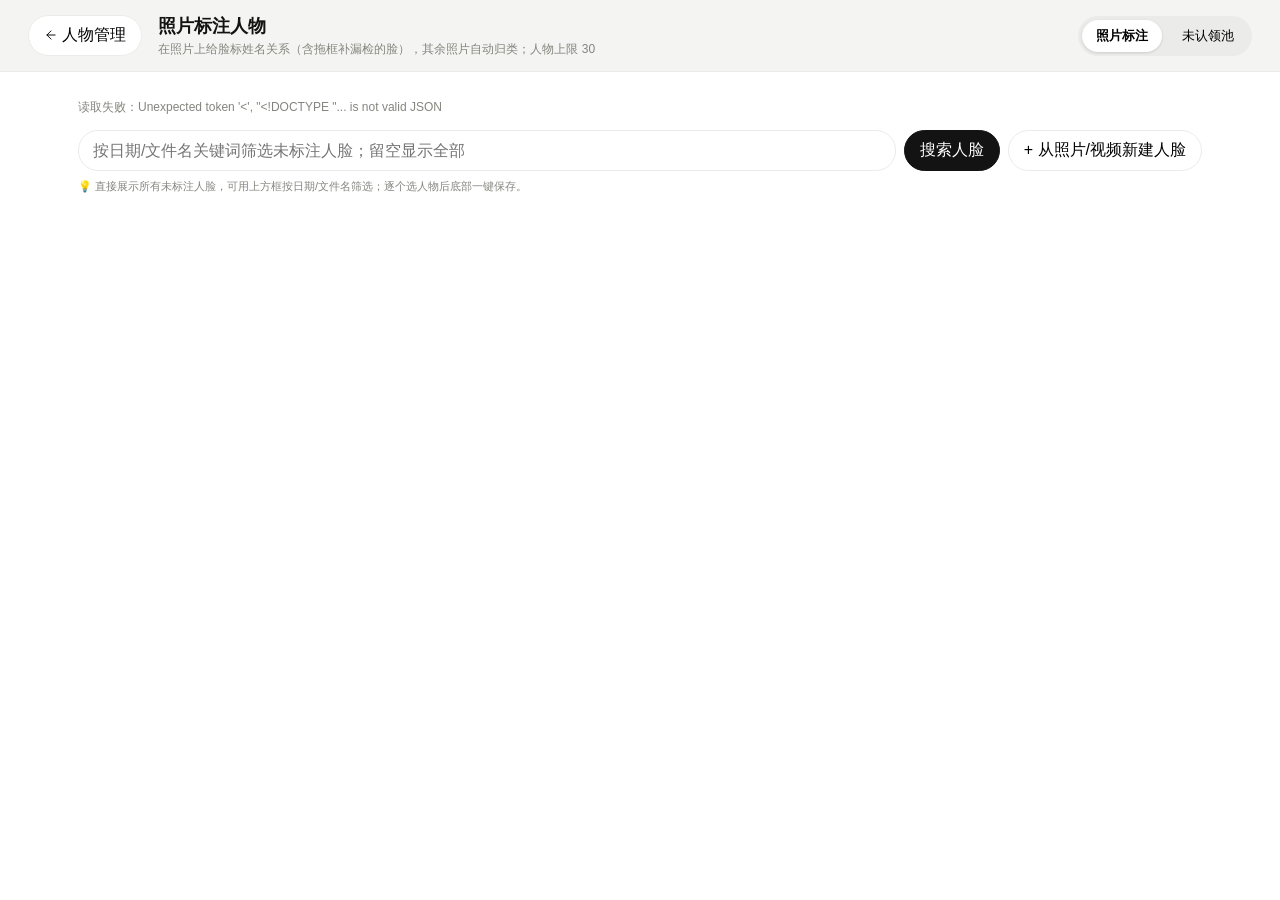
==== static/faces.html @ 88d07b49 "Family Memory Album v1.0.0 —— 自托管家庭相册（人脸识别/自然语言检索/地图/隐私相册）" ====
<!doctype html>
<html lang="zh-CN"><head><meta charset="utf-8"><meta name="viewport" content="width=device-width,initial-scale=1"><title>照片标注人物</title>
<style>
:root{--bg:#ffffff;--ink:#131314;--muted:#85857f;--line:#ebebe9;--accent:#2f31f5}*{box-sizing:border-box}body{margin:0;background:var(--bg);color:var(--ink);font-family:"Helvetica Neue","PingFang SC",sans-serif}button,select,input{font:inherit}
.top{min-height:72px;padding:12px 28px;border-bottom:1px solid var(--line);display:flex;align-items:center;gap:16px;position:sticky;top:0;background:#f4f4f2f2;backdrop-filter:blur(16px);z-index:5}.top h1{font-size:18px;margin:0}.top p,.status{font-size:12px;color:var(--muted);margin:3px 0 0}
.back,.primary,.quiet{border:1px solid var(--line);background:#ffffff;border-radius:22px;padding:9px 15px;cursor:pointer}.primary{background:var(--ink);color:#fff;border-color:var(--ink)}.quiet{background:#ffffff}
.toolbar{margin-left:auto;display:flex;align-items:center;gap:8px;flex-wrap:wrap}.toolbar input{border:1px solid var(--line);border-radius:20px;padding:9px 13px;background:#ffffff;min-width:170px}
.tabs{display:flex;gap:6px;background:#ebebe9;border-radius:22px;padding:4px}.tabs button{border:0;background:transparent;border-radius:18px;padding:7px 14px;cursor:pointer;font-size:13px}.tabs button.on{background:#ffffff;font-weight:600;box-shadow:0 1px 3px #0002}
.wrap{padding:24px 28px;max-width:1180px;margin:auto}.status{margin-bottom:14px}
.searchbar{display:flex;gap:8px;margin-bottom:16px}.searchbar input{flex:1;border:1px solid var(--line);border-radius:20px;padding:10px 14px;background:#ffffff}
.grid{display:grid;grid-template-columns:repeat(6,minmax(0,1fr));gap:8px}
.shot{position:relative;border:0;padding:0;background:#ebebe9;border-radius:10px;overflow:hidden;cursor:pointer}.shot img{width:100%;display:block}.shot span{position:absolute;left:6px;bottom:6px;background:#000b;color:#fff;border-radius:11px;padding:3px 7px;font-size:10px}

/* ---- 单人物人脸池模式 ---- */
.pool-banner{display:flex;align-items:center;gap:12px;flex-wrap:wrap;margin:-6px 0 16px;padding:12px 16px;background:#ffffff;border:1px solid var(--line);border-radius:13px}
.pool-banner .who{font-weight:600;font-size:15px}
.pool-banner .hint{color:var(--muted);font-size:12px}
.pool-controls{display:flex;align-items:center;gap:12px;flex-wrap:wrap;margin-left:auto}
.pool-controls label{font-size:12px;color:var(--muted)}
.pool-controls input[type=range]{width:120px}
.pool-controls .num{font-size:12px;color:var(--muted);min-width:70px}
.pool-controls .quiet{padding:7px 14px;font-size:12px;border-radius:18px}
.pool-controls .quiet.on{background:var(--ink);color:#fff;border-color:var(--ink)}
.pool{display:grid;grid-template-columns:repeat(auto-fill,minmax(170px,1fr));gap:12px;margin-bottom:90px}
.fcard{position:relative;background:#ffffff;border:1px solid var(--line);border-radius:13px;overflow:hidden;cursor:pointer;border:3px solid transparent;transition:box-shadow .1s}
.fcard:hover{box-shadow:0 4px 14px #00000014}
.fcard.sel{border-color:var(--accent)}
.fcard .crop{position:relative;aspect-ratio:1;background:#ebebe9;overflow:hidden}
.fcard .crop img{position:absolute;display:block;max-width:none}
.fcard .crop.err{background:#ebebe9}
.fcard .meta{padding:7px 9px;font-size:11px;color:var(--muted);display:flex;justify-content:space-between}
.fcard .sim{position:absolute;left:6px;top:6px;background:var(--accent);color:#fff;border-radius:10px;padding:2px 7px;font-size:10px;font-weight:600;z-index:1}
.fcard .op{position:absolute;right:4px;top:4px;border:0;background:#0009;color:#fff;border-radius:8px;padding:3px 7px;font-size:10px;cursor:pointer;opacity:0;transition:opacity .15s}
.fcard:hover .op{opacity:1}
.pool-bar{position:fixed;left:0;right:0;bottom:0;background:#ffffff;border-top:1px solid var(--line);padding:12px 28px;display:flex;align-items:center;gap:12px;justify-content:space-between;z-index:8;box-shadow:0 -2px 10px #0000000a}
/* ===== 搜索结果 → 人脸网格（直接标注） ===== */
.face-grid{display:grid;grid-template-columns:repeat(auto-fill,minmax(180px,1fr));gap:10px;padding-bottom:90px}
.face-grid .face{position:relative;background:#ffffff;border:1px solid var(--line);border-radius:13px;padding:10px}
.face-grid .face .crop{position:relative;aspect-ratio:1;background:#ebebe9;border-radius:9px;overflow:hidden;margin-bottom:8px}
.face-grid .face .crop img{position:absolute;width:100%;height:100%;object-fit:cover;display:block}
.face-grid .face .op{position:absolute;right:4px;top:4px;border:0;background:#0009;color:#fff;border-radius:8px;padding:3px 7px;font-size:10px;cursor:pointer;opacity:0;transition:opacity .15s}
.face-grid .face:hover .op{opacity:1}
.face-grid .face .meta{display:flex;justify-content:space-between;font-size:10px;color:var(--muted);margin-bottom:6px}
.face-grid .face .who{font-size:12px;padding:7px 9px;width:100%;border:1px solid var(--line);border-radius:9px;background:#ffffff}
.face-grid .face .who.mod{border-color:var(--accent);background:#fdeeee}
.pool-bar .actions{display:flex;gap:8px;flex-wrap:wrap}

/* ---- 高频未标注簇卡片(保留给无 person 参数时的照片标注页) ---- */
.clusters{display:grid;grid-template-columns:repeat(auto-fill,minmax(440px,1fr));gap:14px}
.cl{background:#ffffff;border:1px solid var(--line);border-radius:13px;padding:12px}
.cl-head{display:flex;justify-content:space-between;align-items:baseline;margin-bottom:10px}
.cl-head b{font-size:14px}.cl-head span{font-size:11px;color:var(--muted)}
.cl-crops{display:grid;grid-template-columns:repeat(3,1fr);gap:8px}
.crop{position:relative;aspect-ratio:1;background:#ebebe9;border-radius:9px;overflow:hidden;cursor:pointer;border:2px solid transparent;padding:0}
.crop.sel{border-color:var(--accent)}
.crop img{position:absolute;display:block;max-width:none}
.crop .dt{position:absolute;left:3px;bottom:3px;background:#0009;color:#fff;border-radius:8px;padding:1px 5px;font-size:10px;pointer-events:none}
.crop .op{position:absolute;right:3px;top:3px;border:0;background:#0009;color:#fff;border-radius:7px;padding:2px 6px;font-size:10px;cursor:pointer;opacity:0;transition:opacity .15s}
.crop:hover .op{opacity:1}
.cl-foot{display:grid;grid-template-columns:1fr 1fr;gap:6px;margin-top:10px}
.cl-foot select,.cl-foot button{border:1px solid var(--line);border-radius:9px;padding:8px 10px;background:#ffffff;font-size:13px}
.cl-foot .primary{background:var(--ink);color:#fff;border-color:var(--ink)}
.cl-foot .wholectrl{grid-column:1/3;display:flex;gap:6px}
.cl-foot .wholectrl button{flex:1}
.cl-hint{font-size:11px;color:var(--muted);margin-top:8px}

.faces{display:grid;grid-template-columns:repeat(auto-fill,minmax(200px,1fr));gap:12px}
.face{background:#ffffff;border:1px solid var(--line);border-radius:13px;padding:10px}
.face.newface{border:2px dashed var(--accent)}
.face .crop{position:relative;background:#ebebe9;border-radius:9px;overflow:hidden;margin-bottom:8px}
.face .crop img{width:100%;display:block}
.face .box{position:absolute;border:2px solid #fff;box-shadow:0 0 0 2px #1118;pointer-events:none}
.face .meta{display:flex;justify-content:space-between;font-size:11px;color:var(--muted);margin-bottom:8px}
.face select,.face .np{width:100%;border:1px solid var(--line);border-radius:9px;padding:9px;background:#ffffff}
.face .np{margin-top:6px;display:grid;gap:6px;grid-template-columns:1fr 1fr}
.face .rm,.crop .rm{position:absolute;top:8px;right:8px;z-index:2;border:0;background:#000b;color:#fff;border-radius:50%;width:24px;height:24px;cursor:pointer;font-size:13px;line-height:1;opacity:0;transition:opacity .15s}
.face:hover .rm,.crop:hover .rm{opacity:1}
.face .rm:focus,.crop .rm:focus{opacity:1}
.badge{position:absolute;left:6px;bottom:6px;background:#000b;color:#fff;border-radius:11px;padding:3px 7px;font-size:10px}
.stage{position:relative;display:inline-block;border-radius:13px;overflow:hidden;line-height:0;touch-action:none;cursor:crosshair;user-select:none;-webkit-user-select:none}
.stage img{max-width:100%;max-height:56vh;display:block;pointer-events:none}
.fb{position:absolute;border:2px solid #fff;box-shadow:0 0 0 2px #1117;pointer-events:none;border-radius:4px}
.fb i{position:absolute;left:4px;top:-22px;background:#000b;color:#fff;border-radius:9px;padding:2px 8px;font-size:11px;font-style:normal;white-space:nowrap;line-height:1.4}
.fb.isnew{border-color:var(--accent);box-shadow:0 0 0 2px #e5484d55}
#selRect{position:absolute;border:2px dashed var(--accent);background:#e5484d22;pointer-events:none;display:none;border-radius:4px}
.photoview{margin-bottom:18px}.drawhint{font-size:12px;color:var(--muted);margin:8px 0 0}
.empty{padding:30px;background:#ffffff;border:1px dashed var(--line);border-radius:13px;color:var(--muted)}
.toast{position:fixed;left:50%;transform:translateX(-50%);bottom:26px;background:#131314;color:#fff;border-radius:14px;padding:12px 18px;font-size:13px;opacity:0;transition:opacity .25s;z-index:10;max-width:90vw}
.sel-rect{position:absolute;border:1px dashed var(--accent);background:#e5484d22;pointer-events:none;display:none;z-index:3;border-radius:4px}
/* ---- 从照片/视频新建人脸 ---- */
.modal{position:fixed;inset:0;background:#0006;display:none;align-items:center;justify-content:center;z-index:20;padding:20px}
.modal.on{display:flex}
.modal-box{background:var(--bg);border:1px solid var(--line);border-radius:16px;width:100%;max-width:720px;max-height:90vh;overflow:hidden;display:flex;flex-direction:column}
.modal-head{padding:14px 18px;border-bottom:1px solid var(--line);display:flex;justify-content:space-between;align-items:center}
.modal-head h3{margin:0;font-size:16px}
.modal-body{padding:18px;overflow:auto}
.modal-foot{padding:12px 18px;border-top:1px solid var(--line);display:flex;gap:8px;justify-content:flex-end}
.upload-drop{border:2px dashed var(--line);border-radius:13px;padding:28px;text-align:center;background:#ffffff;cursor:pointer;transition:border-color .15s}
.upload-drop:hover,.upload-drop.dragover{border-color:var(--accent)}
.upload-drop input{display:none}
.upload-preview{display:grid;grid-template-columns:repeat(auto-fill,minmax(140px,1fr));gap:10px;margin-top:14px}
.uface{position:relative;background:#ffffff;border:2px solid var(--line);border-radius:12px;padding:8px;cursor:pointer;text-align:center}
.uface.sel{border-color:var(--accent);background:#fdeeee}
.uface img{width:100%;aspect-ratio:1;object-fit:cover;border-radius:8px;display:block;background:#ebebe9}
.uface span{font-size:11px;color:var(--muted)}
.newface-form{display:grid;gap:10px;margin-top:14px}
.newface-form label{font-size:12px;color:var(--muted)}
.newface-form input,.newface-form select{border:1px solid var(--line);border-radius:10px;padding:9px 12px;background:#ffffff;width:100%}
.modal .primary{padding:9px 18px}
.modal .quiet{padding:9px 15px}
@media(max-width:850px){.grid{grid-template-columns:repeat(4,1fr)}.top{align-items:flex-start;flex-wrap:wrap}.toolbar{margin-left:0;width:100%}.pool{grid-template-columns:repeat(auto-fill,minmax(160px,1fr))}}@media(max-width:560px){.grid{grid-template-columns:repeat(2,1fr)}.wrap{padding:14px}}
</style><link rel="stylesheet" href="/theme.css?v=06"><link rel="stylesheet" href="/ui.css?v=2">
</head>
<body>
<header class="top"><button class="back" onclick="location.href='/people.html'"><svg viewBox="0 0 24 24" fill="none" stroke="currentColor" stroke-width="1.6" stroke-linecap="round" stroke-linejoin="round" style="width:14px;height:14px;vertical-align:-2px"><path d="M19 12H5M12 19l-7-7 7-7"/></svg> 人物管理</button>
<div><h1 id="pageTitle">照片标注人物</h1><p>在照片上给脸标姓名关系（含拖框补漏检的脸），其余照片自动归类；人物上限 30</p></div>
<div class="toolbar" id="tabsBar"><div class="tabs"><button id="tabPhoto" class="on" onclick="setMode('photo')">照片标注</button><button id="tabPool" onclick="setMode('pool')">未认领池</button></div></div>
</header>
<main class="wrap">
  <div id="status" class="status">正在读取…</div>
  <div id="poolBanner" class="pool-banner" style="display:none">
    <span class="who" id="poolWho">—</span>
    <span class="hint" id="poolHint">候选面孔按与 TA 的相似度排序，越像越靠前</span>
    <div class="pool-controls">
      <label id="threshBar">相似度阈值 <input id="thresh" type="range" min="0" max="0.80" step="0.05" value="0" oninput="onThreshChange()"><span id="threshVal">全部</span></label>
      <button class="quiet" id="confirmedBtn" onclick="toggleConfirmed()">已确认 <b>0</b> 张</button>
      <span class="num" id="poolNum">读取中…</span>
    </div>
  </div>
  <div id="photoMode">
    <div class="searchbar" id="searchBar"><input id="q" placeholder="按日期/文件名关键词筛选未标注人脸；留空显示全部" onkeydown="if(event.key==='Enter')searchAssets()"><button class="primary" onclick="searchAssets()">搜索人脸</button><button class="quiet" onclick="openCreateFaceModal()">+ 从照片/视频新建人脸</button></div>
    <p class="status" style="margin:-8px 0 12px;font-size:11px">💡 直接展示所有未标注人脸，可用上方框按日期/文件名筛选；逐个选人物后底部一键保存。</p>
<div id="shots"></div>
    <div id="detail" style="display:none">
      <div class="photoview"><div class="stage" id="stage"><img id="photoImg" decoding="async"><div id="boxes"></div><div id="selRect"></div></div><div id="photoMeta" class="status"></div><p class="drawhint">💡 在照片上<b>按住拖动</b>即可框选检测漏掉的脸（小脸/侧脸/远景常见）；松开后为这张脸选人物，一起保存。白框=已检测，橙框=你新拖的。</p></div>
      <div style="display:flex;gap:8px;align-items:center;margin:10px 0 14px"><button class="quiet" onclick="closeDetail()"><svg viewBox="0 0 24 24" fill="none" stroke="currentColor" stroke-width="1.6" stroke-linecap="round" stroke-linejoin="round" style="width:14px;height:14px;vertical-align:-2px"><path d="M19 12H5M12 19l-7-7 7-7"/></svg> 换一张照片</button><button id="saveLabels" class="primary" onclick="saveLabels()">保存标注并自动归类</button><span class="status" id="saveHint"></span></div>
      <div id="faces" class="faces"></div>
    </div>
  </div>
  <div id="poolMode" style="display:none">
    <div style="display:flex;gap:8px;margin-bottom:14px"><select id="person"></select><button class="primary" id="save" onclick="savePool()">确认选中人脸</button><button class="quiet" onclick="selectAllGrid()">全选</button><button class="quiet" onclick="clearSel()">清除</button><span class="status" id="poolTip" style="align-self:center"></span></div>
    <div id="grid" class="grid"></div>
  </div>
</main>
<div id="createFaceModal" class="modal" onclick="if(event.target===this)closeCreateFaceModal()">
  <div class="modal-box">
    <div class="modal-head"><h3>从照片或视频新建人脸</h3><button class="quiet" onclick="closeCreateFaceModal()">关闭</button></div>
    <div class="modal-body">
      <label class="upload-drop" id="uploadDrop">
        <input type="file" id="uploadInput" accept="image/*,video/*" onchange="onUploadFile(this)">
        <div id="uploadHint">点击选择或拖拽照片/视频到此处<br><span style="font-size:12px;color:var(--muted)">支持 jpg/png/heic/mp4/mov 等格式</span></div>
      </label>
      <div id="uploadFaces" class="upload-preview" style="display:none"></div>
      <div id="newFaceForm" class="newface-form" style="display:none">
        <label>人物姓名（新建）</label>
        <input id="newFaceName" placeholder="例如：小明">
        <label>或归属到现有人物</label>
        <select id="newFacePerson"><option value="">— 新建人物 —</option></select>
      </div>
      <div id="uploadStatus" class="status" style="margin-top:10px"></div>
    </div>
    <div class="modal-foot">
      <button class="quiet" onclick="closeCreateFaceModal()">取消</button>
      <button class="primary" id="confirmCreateBtn" onclick="confirmCreateFace()" disabled>确认创建</button>
    </div>
  </div>
</div>
<div id="toast" class="toast"></div>
<script>
let people=[], selected=new Set(), curAsset=null, curAssetMeta=null, curFaces=[], newFaces=[];
let poolFaces=[], poolSel=new Set(), lastClickedIdx=-1, poolSortedBy='similarity';
let gridModified=new Set();
const urlParams=new URLSearchParams(location.search);
const preselectPerson=urlParams.get('person');
const isPoolMode=!!preselectPerson;
const preselectName=()=>{const p=(people||[]).find(x=>x.person_id===preselectPerson);return p?(p.display_name||p.relationship_label||''):''};
const $=id=>document.getElementById(id), esc=s=>String(s??'').replace(/[&<>"']/g,c=>({'&':'&amp;','<':'&lt;','>':'&gt;','"':'&quot;',"'":'&#39;'}[c]));
const NEW='__new__', SKIP='__skip__';
function toast(msg){const t=$('toast');t.textContent=msg;t.style.opacity=1;clearTimeout(t._h);t._h=setTimeout(()=>t.style.opacity=0,4000)}
async function loadPeople(){
  const r=await fetch('/api/people',{method:'POST',headers:{'Content-Type':'application/json'},body:'{}'});
  const d=await r.json();people=d.people||[];
  $('person').innerHTML=people.map(p=>`<option value="${esc(p.person_id)}">${esc(p.display_name||'未命名')}</option>`).join('');
  if(preselectPerson) updatePoolBanner();
}
function setMode(m){
  if(isPoolMode)return;
  $('tabPhoto').classList.toggle('on',m==='photo');$('tabPool').classList.toggle('on',m==='pool');
  $('photoMode').style.display=m==='photo'?'':'none';$('poolMode').style.display=m==='pool'?'':'none';
  if(m==='pool'){loadPool()}else{loadFrequentUnlabeled()}
}

/* ---- 单人物人脸池 ---- */
function updatePoolBanner(){
  const name=preselectName();
  if(!name){$('poolWho').textContent='未知人物';return}
  $('poolWho').textContent=`正在为「${esc(name)}」添加人脸`;
}
async function loadFacePool(){
  if(!preselectPerson)return;
  $('pageTitle').textContent='添加人脸';
  $('tabsBar').style.display='none';
  $('searchBar').style.display='none';
  $('poolBanner').style.display='';
  $('status').textContent='正在按相似度排列候选面孔…';
  try{
    const threshold=parseFloat($('thresh').value);
    const tv=$('threshVal');if(tv)tv.textContent=threshold<=0?'全部':threshold.toFixed(2);
    const r=await fetch('/api/unlabeled/similar',{method:'POST',headers:{'Content-Type':'application/json'},body:JSON.stringify({person_id:preselectPerson,threshold,limit:8000})});
    const d=await r.json();if(!r.ok){toast(d.error||'读取失败');return}
    poolFaces=d.faces||[];
    poolSortedBy=d.sorted_by||'similarity';
    const qualityMode=poolSortedBy==='quality';
    $('threshBar').style.display=qualityMode?'none':'';
    $('poolHint').textContent=qualityMode?'还没有已确认人脸，以下按质量排序，选几张即可建立识别基准':'默认加载全部候选面孔，按与 TA 的相似度排序（越像越靠前），可拖阈值收窄';
    document.querySelectorAll('.selhigh').forEach(b=>b.style.display=qualityMode?'none':'');
    renderPool();
  }catch(e){$('status').textContent='读取失败：'+e.message}
}
function onThreshChange(){loadFacePool()}
/* 新人脸裁切：以 bbox 中心放大 2 倍取景（带头发/肩膀），cover 填满正方形容器 */
function cropStyle(b){
  const W=+b.image_width||1000,H=+b.image_height||750,r=(W/H)||1;
  let w=Math.max(+b.w||0.01,0.001),h=Math.max(+b.h||0.01,0.001);
  let x=+b.x||0,y=+b.y||0;
  // bbox 中心扩展 2 倍，并裁剪到图像范围内
  const cx=x+w/2,cy=y+h/2;
  w=Math.min(w*2,1);h=Math.min(h*2,1);
  x=Math.max(0,cx-w/2);y=Math.max(0,cy-h/2);
  w=Math.min(w,1-x);h=Math.min(h,1-y);
  const wp=100*Math.max(1/w,r/h);
  const hp=100*Math.max(1/(w*r),1/h);
  return `width:${wp.toFixed(2)}%;height:${hp.toFixed(2)}%;left:${(-x*wp).toFixed(2)}%;top:${(-y*hp).toFixed(2)}%;`;
}
// 2026-09-17 改：旧行为是「图片加载失败 → 删掉整张卡片」，结果这些脸从墙面上凭空消失，
// 看着像「照片丢了」。现在：先原地重试一次（服务端并发读图偶发超时），仍失败则占位显示「读图失败」，
// 卡片和位置都保留 —— 用户能看出「这张读不出来」，而不是「少了几张」。
function imgFail(el){
  const src=el.getAttribute('src')||'';
  if(src&&!el.dataset.retried){
    el.dataset.retried='1';
    setTimeout(()=>{el.src=src+(src.includes('?')?'&':'?')+'_r='+Date.now()},800);
    return;
  }
  el.onerror=null;
  const box=el.closest('.crop,.fc,.hero-av,.pick,.av')||el.parentElement;
  if(!box)return;
  box.classList.add('imgerr');
  el.style.display='none';
  if(!box.querySelector('.imgerr-tag'))box.insertAdjacentHTML('beforeend','<span class="imgerr-tag">读图失败</span>');
}
function imgErr(el){imgFail(el)}
function faceErr(el){imgFail(el)}
/* 高清人脸裁切（#74）：后端 /face_crop 按 bbox 扩展 3.6 倍裁出含头肩的方图 */
function faceCropSrc(f){return `/face_crop?face=${encodeURIComponent(f.face_instance_id||'')}&k=2.4&size=460&v=5`}
function faceCropStyle(){return 'position:absolute;width:100%;height:100%;object-fit:cover;left:0;top:0;max-width:none'}
function renderPool(){
  poolSel.clear();lastClickedIdx=-1;
  const shots=$('shots');
  if(!poolFaces.length){shots.className='';shots.innerHTML='<div class="empty">没有可选的未标注面孔。</div>';$('poolNum').textContent='0 张候选';return}
  shots.className='pool';
  shots.innerHTML=poolFaces.map((f,i)=>{
    const dt=(f.capture_time||'').slice(0,10);
    const simBadge=f.sim==null
      ?'<span class="sim" style="background:#131314">待选</span>'
      :`<span class="sim">${Math.round(f.sim*100)}% 相关</span>`;
    return `<article class="fcard" data-idx="${i}" data-fid="${esc(f.face_instance_id)}" onclick="onCardClick(event,${i})" ondblclick="openAsset('${esc(f.asset_id)}')">
      <div class="crop"><img loading="lazy" decoding="async" src="${faceCropSrc(f)}" style="${faceCropStyle()}" data-asset="${esc(f.asset_id)}" data-bbox='${esc(JSON.stringify(f.bbox||{}))}' onerror="faceErr(this)">${simBadge}<span class="op" onclick="event.stopPropagation();openAsset('${esc(f.asset_id)}')">打开照片</span><button class="rm face-del" onclick="event.stopPropagation();deleteFace('${esc(f.face_instance_id)}',this)" title="从库里删除这张脸">✕</button></div>
      <div class="meta"><span>${esc(dt||'时间未知')}</span><span>${esc(f.quality_class||'')}</span></div>
    </article>`;
  }).join('');
  $('poolNum').textContent=`${poolFaces.length.toLocaleString()} 张候选 · 已选 0`;
  $('status').textContent=poolSortedBy==='quality'
    ?`「${esc(preselectName())}」还没有已确认人脸，以下按人脸质量/大小展示全部未标注面孔，点选后确认添加即可建立识别基准。`
    :`已加载全部 ${poolFaces.length.toLocaleString()} 张候选面孔，按与「${esc(preselectName())}」的相关性排序（越靠前越可能是同一人）。点选、Shift 连选或按住拖动框选后确认添加。`;
  bindRectSelect($('shots'), el=>{const idx=el.dataset.idx;if(idx!=null){poolSel.add(idx);el.classList.add('sel')}});
}
function onCardClick(e,i){
  if(suppressClick)return;
  if(e.target.closest('.op'))return;
  const el=document.querySelector(`.fcard[data-idx="${i}"]`);
  if(!el)return;
  if(e.shiftKey && lastClickedIdx>=0){
    const [a,b]=[Math.min(lastClickedIdx,i),Math.max(lastClickedIdx,i)];
    for(let k=a;k<=b;k++){poolSel.add(String(k));document.querySelector(`.fcard[data-idx="${k}"]`).classList.add('sel')}
  }else{
    const idx=String(i);
    if(poolSel.has(idx)){poolSel.delete(idx);el.classList.remove('sel')}else{poolSel.add(idx);el.classList.add('sel')}
  }
  lastClickedIdx=i;
  updatePoolCount();
}
function updatePoolCount(){
  $('poolNum').textContent=`${poolFaces.length.toLocaleString()} 张候选 · 已选 ${poolSel.size}`;
}
function selectAllHigh(th=0.55){
  poolFaces.forEach((f,i)=>{if((f.sim||0)>=th){poolSel.add(String(i));document.querySelector(`.fcard[data-idx="${i}"]`)?.classList.add('sel')}});
  updatePoolCount();
}
function clearPoolSel(){
  poolSel.clear();document.querySelectorAll('.fcard.sel').forEach(el=>el.classList.remove('sel'));updatePoolCount();
}
async function confirmPoolAdd(){
  const fids=[...poolSel].map(i=>poolFaces[+i].face_instance_id);
  if(!fids.length){toast('请先点选要添加的人脸');return}
  if(!confirm(`确认把 ${fids.length} 张人脸添加到「${preselectName()}」？`))return;
  try{
    const r=await fetch('/api/people',{method:'POST',headers:{'Content-Type':'application/json'},body:JSON.stringify({action:'assign_faces',person_id:preselectPerson,face_instance_ids:fids})});
    const d=await r.json();if(!r.ok)throw Error(d.error||'保存失败');
    toast(`已添加 ${fids.length} 张脸，自动归类已在后台启动`);
    await loadFacePool();await loadPeople();
  }catch(e){toast(e.message)}
}
async function ignorePoolSelected(){
  const fids=[...poolSel].map(i=>poolFaces[+i].face_instance_id);
  if(!fids.length){toast('请先点选要忽略的人脸');return}
  if(!confirm(`确认忽略选中的 ${fids.length} 张人脸（视为路人，不再推荐）？`))return;
  try{
    // 批量把这些人脸挂到 person_id='__ignore__' 或者新建忽略标记；后端没有 ignore_faces 动作，先逐张置 person_id 为 null 的替代方案
    // 这里用 label_faces 把它们标为未认领即可，避免继续推荐
    const r=await fetch('/api/people',{method:'POST',headers:{'Content-Type':'application/json'},body:JSON.stringify({action:'label_faces',labels:fids.map(fid=>({face_instance_id:fid,person_id:null}))})});
    const d=await r.json();if(!r.ok)throw Error(d.error||'保存失败');
    toast(`已忽略 ${fids.length} 张脸`);await loadFacePool();
  }catch(e){toast(e.message)}
}

/* ---- 已确认人脸：勾选移除认领（选错人脸时纠错） ---- */
let confirmedMode=false,confirmedFaces=[],confirmedSel=new Set();
async function toggleConfirmed(){
  confirmedMode=!confirmedMode;
  const btn=$('confirmedBtn');
  if(btn)btn.classList.toggle('on',confirmedMode);
  renderPoolBar();
  if(confirmedMode){await loadConfirmed()}else{loadFacePool()}
}
async function loadConfirmed(){
  $('status').textContent='正在读取已确认人脸…';
  try{
    const r=await fetch('/api/people',{method:'POST',headers:{'Content-Type':'application/json'},body:JSON.stringify({action:'detail',person_id:preselectPerson,confirmed_limit:500})});
    const d=await r.json();if(!r.ok){toast(d.error||'读取失败');return}
    confirmedFaces=d.confirmed_faces||[];
    const btn=$('confirmedBtn');
    if(btn)btn.innerHTML=`已确认 <b>${confirmedFaces.length}</b> 张`;
    renderConfirmed();
  }catch(e){$('status').textContent='读取失败：'+e.message}
}
function renderConfirmed(){
  confirmedSel.clear();
  const shots=$('shots');
  if(!confirmedFaces.length){shots.className='';shots.innerHTML='<div class="empty">还没有已确认的人脸，回候选池点选添加。</div>';$('poolNum').textContent='已确认 0 张';return}
  shots.className='pool confirmed-pool';
  shots.innerHTML=confirmedFaces.map((f,i)=>{
    const dt=(f.capture_time||'').slice(0,10);
    return `<article class="fcard" data-idx="${i}" onclick="onConfirmedClick(event,${i})" ondblclick="openAsset('${esc(f.asset_id)}')">
      <div class="crop"><img loading="lazy" decoding="async" src="${faceCropSrc(f)}" style="${faceCropStyle()}" data-asset="${esc(f.asset_id)}" data-bbox='${esc(JSON.stringify(f.bbox||{}))}' onerror="faceErr(this)"><span class="sim" style="background:#131314">已确认</span><span class="op" onclick="event.stopPropagation();openAsset('${esc(f.asset_id)}')">打开照片</span><button class="rm face-del" onclick="event.stopPropagation();deleteFace('${esc(f.face_instance_id)}',this)" title="从库里删除这张脸">✕</button></div>
      <div class="meta"><span>${esc(dt||'时间未知')}</span><span>${esc(f.quality_class||'')}</span></div>
    </article>`;
  }).join('');
  $('poolNum').textContent=`已确认 ${confirmedFaces.length.toLocaleString()} 张 · 已选 0`;
  $('status').textContent=`「${esc(preselectName())}」已确认 ${confirmedFaces.length.toLocaleString()} 张人脸。点选认领错的（可 Shift 连选/拖拽框选），再点下方「移除选中认领」解除认领（回到候选池重新判定，照片原片不受影响）。`;
  bindRectSelect($('shots'), el=>{const fid=confirmedFaces[+el.dataset.idx]?.face_instance_id;if(fid){confirmedSel.add(fid);el.classList.add('sel')}});
}
function onConfirmedClick(e,i){
  if(suppressClick)return;
  if(e.target.closest('.op'))return;
  const el=document.querySelector(`.fcard[data-idx="${i}"]`);
  if(!el)return;
  const fid=confirmedFaces[i].face_instance_id;
  if(confirmedSel.has(fid)){confirmedSel.delete(fid);el.classList.remove('sel')}else{confirmedSel.add(fid);el.classList.add('sel')}
  $('poolNum').textContent=`已确认 ${confirmedFaces.length.toLocaleString()} 张 · 已选 ${confirmedSel.size}`;
}
async function unassignConfirmed(){
  const fids=[...confirmedSel];
  if(!fids.length){toast('请先勾选要移除的人脸');return}
  if(!confirm(`确认移除选中的 ${fids.length} 张人脸认领？\n它们会回到候选池重新判定（自动归类按新参照重跑），照片和原片不受影响。`))return;
  try{
    const r=await fetch('/api/people',{method:'POST',headers:{'Content-Type':'application/json'},body:JSON.stringify({action:'unassign_faces',face_instance_ids:fids})});
    const d=await r.json();if(!r.ok)throw Error(d.error||'保存失败');
    toast(`已移除 ${fids.length} 张认领，自动归类已在后台启动`);
    await loadConfirmed();await loadPeople();
  }catch(e){toast(e.message)}
}
function backToPool(){confirmedMode=false;const btn=$('confirmedBtn');if(btn)btn.classList.remove('on');renderPoolBar();loadFacePool()}
function clearConfirmedSel(){confirmedSel.clear();document.querySelectorAll('.confirmed-pool .fcard.sel').forEach(el=>el.classList.remove('sel'));$('poolNum').textContent=`已确认 ${confirmedFaces.length.toLocaleString()} 张 · 已选 0`}
let suppressClick=false;  // 框选拖拽结束后抑制紧随的 click，避免误切换单张选中
/* 通用拖拽框选：任意位置(含卡片上)按下拖动即框选，按下后位移<6px 视为单击不干扰 */
function bindRectSelect(container, applySel){
  let drag=null,rectEl=null,selecting=false;
  container.onmousedown=e=>{
    if(e.button!==0||e.target.closest('.op'))return;
    drag={x0:e.clientX,y0:e.clientY};selecting=false;
  };
  container.onmousemove=e=>{
    if(!drag)return;e.preventDefault();
    const dx=e.clientX-drag.x0,dy=e.clientY-drag.y0;
    if(!selecting&&Math.hypot(dx,dy)<=6)return;
    if(!selecting){
      selecting=true;
      if(!rectEl){rectEl=document.createElement('div');rectEl.className='sel-rect';rectEl.style.position='fixed';rectEl.style.zIndex='9';document.body.appendChild(rectEl)}
      rectEl.style.display='block';
    }
    const x1=Math.min(drag.x0,e.clientX),y1=Math.min(drag.y0,e.clientY);
    rectEl.style.left=x1+'px';rectEl.style.top=y1+'px';
    rectEl.style.width=Math.abs(dx)+'px';rectEl.style.height=Math.abs(dy)+'px';
  };
  container.onmouseup=e=>{
    if(!drag)return;
    const moved=Math.hypot(e.clientX-drag.x0,e.clientY-drag.y0);
    if(selecting&&rectEl){
      const rc=rectEl.getBoundingClientRect();
      container.querySelectorAll('.fcard,.face').forEach(el=>{
        const ec=el.getBoundingClientRect();
        if(ec.right>=rc.left&&ec.left<=rc.right&&ec.bottom>=rc.top&&ec.top<=rc.bottom)applySel(el);
      });
      rectEl.style.display='none';
      suppressClick=true;setTimeout(()=>suppressClick=false,120);
    }
    drag=null;selecting=false;
  };
}
function renderPoolBar(){
  const bar=document.createElement('div');bar.className='pool-bar';bar.id='poolBar';
  if(confirmedMode){
    bar.innerHTML=`<div class="status">已确认人脸 · 勾选认领错的，移除后回到候选池重新判定</div>
    <div class="actions">
      <button class="quiet" onclick="backToPool()"><svg viewBox="0 0 24 24" fill="none" stroke="currentColor" stroke-width="1.6" stroke-linecap="round" stroke-linejoin="round" style="width:14px;height:14px;vertical-align:-2px"><path d="M19 12H5M12 19l-7-7 7-7"/></svg> 返回候选池</button>
      <button class="quiet" onclick="clearConfirmedSel()">清除</button>
      <button class="primary" onclick="unassignConfirmed()">移除选中认领</button>
    </div>`;
  }else{
    bar.innerHTML=`<div class="status">已选 <b id="barCount">0</b> 张人脸</div>
    <div class="actions">
      <button class="quiet" onclick="selectAllPool()">全选</button>
      <button class="quiet selhigh" onclick="selectAllHigh(0.55)">全选高相似(≥55%)</button>
      <button class="quiet selhigh" onclick="selectAllHigh(0.45)">全选≥45%</button>
      <button class="quiet" onclick="clearPoolSel()">清除</button>
      <button class="quiet" onclick="ignorePoolSelected()">忽略选中</button>
      <button class="primary" onclick="confirmPoolAdd()">确认添加</button>
    </div>`;
  }
  document.body.appendChild(bar);
}
function selectAllPool(){
  poolFaces.forEach((f,i)=>{poolSel.add(String(i));document.querySelector(`.fcard[data-idx="${i}"]`)?.classList.add('sel')});
  updatePoolCount();
}

/* ---- 高频未标注簇卡片（无 person 参数时） ---- */
async function loadFrequentUnlabeled(){
  if(isPoolMode)return;
  try{
    const r=await fetch('/api/unlabeled/frequent',{method:'POST',headers:{'Content-Type':'application/json'},body:JSON.stringify({limit:20,samples:6})});
    const d=await r.json();if(!r.ok){toast(d.error||'读取失败');return}
    closeDetail();
    renderClusters(d);
    const clusters=d.clusters||[];
    const totalMembers=clusters.reduce((s,c)=>s+c.member_count,0);
    $('status').textContent=`已按出现频率列出 ${clusters.length} 个未标注面孔（共 ${totalMembers} 次出现）。每张卡片是同一个人的多张脸：点多选裁切图认领、或整组确认。`;
  }catch(e){$('status').textContent='读取失败：'+e.message}
}
const personOpts=()=>people.map(p=>`<option value="${esc(p.person_id)}">${esc(p.display_name||'未命名')}${p.relationship_label?'（'+esc(p.relationship_label)+'）':''}</option>`).join('');
function cropHTML(s){
  const dt=(s.capture_time||'').slice(0,10);
  return `<button class="crop" data-fid="${esc(s.face_instance_id)}" onclick="toggleFace(this)" title="${dt||''} 点击选中/取消">
    <img loading="lazy" decoding="async" src="${faceCropSrc(s)}" style="${faceCropStyle()}" data-asset="${esc(s.asset_id)}" data-bbox='${esc(JSON.stringify(s.bbox||{}))}' onerror="faceErr(this)">
    ${dt?`<span class="dt">${esc(dt)}</span>`:''}
    <span class="op" onclick="event.stopPropagation();openAsset('${esc(s.asset_id)}')">打开照片</span>
    <button class="rm face-del" onclick="event.stopPropagation();deleteFace('${esc(s.face_instance_id)}',this)" title="从库里删除这张脸">✕</button>
  </button>`;
}
let selFaces=new Set();
function renderClusters(d){
  selFaces.clear();
  const byC={};(d.assets||[]).forEach(a=>{(byC[a.cluster_id]=byC[a.cluster_id]||[]).push(a)});
  $('shots').className='clusters';
  $('shots').innerHTML=(d.clusters||[]).length?(d.clusters||[]).map(c=>{
    const items=byC[c.cluster_id]||[];
    return `<div class="cl" data-cid="${esc(c.cluster_id)}">
      <div class="cl-head"><b>面孔 #${c.rank}</b><span>出现 ${c.member_count} 次 · ${c.asset_count} 张照片</span></div>
      <div class="cl-crops">${items.map(cropHTML).join('')}</div>
      <div class="cl-foot">
        <select class="clwho">${personOpts()}</select>
        <button class="primary" onclick="assignSelected(this)">认领选中 <b class="nsel">0</b> 张</button>
        <div class="wholectrl"><button onclick="confirmWhole(this)">整组都是 TA</button><button onclick="ignoreC(this)">忽略路人</button></div>
      </div>
      <div class="cl-hint">点裁切图选中要认领的脸（可多选，认领不是本人的跳过即可）；右上角「打开照片」可进原图精标。</div>
    </div>`;
  }).join(''):'<div class="empty">暂无高频未标注面孔，可用搜索框按日期/文件名找照片。</div>';
  applyPreselect();
}
function toggleFace(el){
  const fid=el.dataset.fid;
  if(selFaces.has(fid)){selFaces.delete(fid);el.classList.remove('sel')}else{selFaces.add(fid);el.classList.add('sel')}
  const card=el.closest('.cl');
  if(card){const n=[...card.querySelectorAll('.crop.sel')].length;card.querySelector('.nsel').textContent=n}
}
async function assignSelected(btn){
  const card=btn.closest('.cl');
  const pid=card.querySelector('.clwho').value;
  const fids=[...card.querySelectorAll('.crop.sel')].map(x=>x.dataset.fid);
  if(!pid){toast('请先选择认领给哪位人物');return}
  if(!fids.length){toast('请先点选要认领的人脸（可多选）');return}
  btn.disabled=true;
  try{
    const r=await fetch('/api/people',{method:'POST',headers:{'Content-Type':'application/json'},body:JSON.stringify({action:'assign_faces',person_id:pid,face_instance_ids:fids})});
    const d=await r.json();if(!r.ok)throw Error(d.error||'保存失败');
    toast(`已认领 ${fids.length} 张脸，自动归类已在后台启动`);
    await loadPeople();await loadFrequentUnlabeled();
  }catch(e){toast(e.message)}finally{btn.disabled=false}
}
async function confirmWhole(btn){
  const card=btn.closest('.cl');
  const pid=card.querySelector('.clwho').value;
  if(!pid){toast('请先选择确认给哪位人物');return}
  if(!confirm('整组确认会把该组的全部人脸都归给此人，确定？'))return;
  try{
    const r=await fetch('/api/people',{method:'POST',headers:{'Content-Type':'application/json'},body:JSON.stringify({action:'assign_cluster',person_id:pid,cluster_id:card.dataset.cid})});
    const d=await r.json();if(!r.ok)throw Error(d.error||'保存失败');
    toast('整组已确认，自动归类已在后台启动');
    await loadPeople();await loadFrequentUnlabeled();
  }catch(e){toast(e.message)}
}
async function ignoreC(btn){
  const card=btn.closest('.cl');
  if(!confirm('确认忽略这组面孔（视为路人，不再推荐）？'))return;
  try{
    const r=await fetch('/api/people',{method:'POST',headers:{'Content-Type':'application/json'},body:JSON.stringify({action:'ignore_cluster',cluster_id:card.dataset.cid})});
    const d=await r.json();if(!r.ok)throw Error(d.error||'保存失败');
    toast('已忽略该组');await loadFrequentUnlabeled();
  }catch(e){toast(e.message)}
}
function renderFaceGrid(groups){
  $('shots').className='face-grid';
  let html='';
  const allFaces=[];
  for(const {asset,faces} of groups){
    for(const f of faces){
      allFaces.push(Object.assign({},f,{
        asset_id:f.asset_id||asset.asset_id,
        capture_time:f.capture_time||asset.capture_time,
        filename:f.filename||asset.filename
      }));
    }
  }
  for(const f of allFaces){
    const fid=f.face_instance_id;
    const cur=f.person_id||'';
    const personName=f.person_name||(cur?'已标注':'未认领');
    const dt=(f.capture_time||'').slice(0,10)||'时间未知';
    html+=`<div class="face" data-fid="${esc(fid)}">
      <div class="crop"><img loading="lazy" decoding="async" src="${faceCropSrc(f)}" style="${faceCropStyle()}" onerror="faceErr(this)"><span class="op" onclick="event.stopPropagation();openAsset('${esc(f.asset_id)}')">打开照片</span></div>
      <div class="meta"><span>${esc(personName)}</span><span>${esc(dt)}</span></div>
      <select class="who" data-fid="${esc(fid)}" onchange="onGridWho(this)">
        <option value="${SKIP}">— 不改 —</option>
        <option value="" ${!cur?'selected':''}>未认领</option>
        ${people.map(p=>`<option value="${esc(p.person_id)}" ${cur===p.person_id?'selected':''}>${esc(p.display_name||'未命名')}</option>`).join('')}
        <option value="${NEW}">+ 新建人物…</option>
      </select>
      <div class="np" style="display:none"><input class="nname" placeholder="姓名（必填）"><input class="nrel" placeholder="关系，如：表哥"></div>
    </div>`;
  }
  $('shots').innerHTML=html || '<div class="empty">暂无未标注人脸</div>';
  gridModified=new Set();
  renderGridSaveBar();
  return allFaces.length;
}
async function searchAssets(){
  const q=$('q').value.trim();
  if(!q){await loadAllUnlabeled();return}
  $('status').textContent='正在按日期/关键词搜人脸…';
  const r=await fetch('/api/asset/search',{method:'POST',headers:{'Content-Type':'application/json'},body:JSON.stringify({q,include_all:true})});
  const d=await r.json();if(!r.ok){toast(d.error||'搜索失败');return}
  closeDetail();selFaces.clear();
  const photos=d.assets||[];
  const groups=await Promise.all(photos.map(async a=>{
    try{
      const fr=await fetch('/api/asset/faces',{method:'POST',headers:{'Content-Type':'application/json'},body:JSON.stringify({asset_id:a.asset_id})});
      const fd=await fr.json();
      return {asset:a, faces:fd.faces||[]};
    }catch{return {asset:a, faces:[]}}
  }));
  const total=renderFaceGrid(groups);
  $('status').textContent=total
    ?`找到 ${photos.length} 张照片、共 ${total} 张人脸；逐个选人物后点底部「保存全部」`
    :`该日期/关键词下没有照片或没人脸，试试其他日期或关键词`;
}
async function loadAllUnlabeled(){
  $('status').textContent='正在读取所有未标注人脸…';
  const r=await fetch('/api/people',{method:'POST',headers:{'Content-Type':'application/json'},body:'{}'});
  const d=await r.json();if(!r.ok){toast(d.error||'读取失败');return}
  closeDetail();selFaces.clear();
  const faces=d.unresolved_faces||[];
  const byAsset={};
  for(const f of faces){
    const aid=f.asset_id||'unknown';
    if(!byAsset[aid]){
      byAsset[aid]={asset:{asset_id:aid,capture_time:f.capture_time,filename:f.filename||'(未知文件名)'},faces:[]};
    }
    byAsset[aid].faces.push(f);
  }
  const groups=Object.values(byAsset);
  const total=renderFaceGrid(groups);
  const photoCount=groups.length;
  $('status').textContent=total
    ?`共有 ${photoCount} 张照片包含未标注人脸，共 ${total} 张脸；逐个选人物后点底部「保存全部」`
    :'目前没有未标注人脸';
}
function onGridWho(sel){
  const fid=sel.dataset.fid;
  const v=sel.value;
  const np=sel.parentElement.querySelector('.np');
  if(v===NEW){
    if(!np.style.display||np.style.display==='none'){
      np.style.display='grid';
      const inp=np.querySelector('.nname');
      if(inp)inp.focus();
    }
    gridModified.add(fid);sel.classList.add('mod')
  }else{
    if(np)np.style.display='none';
    if(v===SKIP){gridModified.delete(fid);sel.classList.remove('mod')}
    else{gridModified.add(fid);sel.classList.add('mod')}
  }
  updateGridSaveBar();
}
function renderGridSaveBar(){
  let bar=document.getElementById('gridSaveBar');
  if(bar)bar.remove();
  bar=document.createElement('div');
  bar.id='gridSaveBar';
  bar.className='pool-bar';
  bar.innerHTML=`<div class="status">已修改 <b id="gridModCount">0</b> 张人脸 · 仅这些会写入</div>
    <div class="actions">
      <button class="quiet" onclick="revertGridMod()">撤销改动</button>
      <button class="primary" onclick="saveGridLabels()">保存全部</button>
    </div>`;
  document.body.appendChild(bar);
}
function updateGridSaveBar(){
  const c=document.getElementById('gridModCount');
  if(c)c.textContent=gridModified.size;
}
function revertGridMod(){
  document.querySelectorAll('#shots .who.mod').forEach(s=>{s.classList.remove('mod')});
  gridModified.clear();updateGridSaveBar();
}
async function saveGridLabels(){
  if(!gridModified.size){toast('没有改动');return}
  const labels=[];
  let missingName=false;let firstMissing=null;
  document.querySelectorAll('#shots .face').forEach(card=>{
    const sel=card.querySelector('.who');
    if(!sel||!gridModified.has(sel.dataset.fid))return;
    const v=sel.value;
    if(v===SKIP)return;
    if(v===NEW){
      const name=card.querySelector('.nname')?.value.trim();
      if(!name){missingName=true;if(!firstMissing)firstMissing=card;return}
      labels.push({face_instance_id:sel.dataset.fid,person:{display_name:name,relationship_label:card.querySelector('.nrel')?.value.trim()||''}});
    }else{
      labels.push({face_instance_id:sel.dataset.fid,person_id:v||null});
    }
  });
  if(missingName){toast('新建人物必须填写姓名');firstMissing?.querySelector('.nname')?.focus();return}
  if(!labels.length){toast('改动项里没有可写入的标注');return}
  if(!confirm(`确认保存 ${labels.length} 张人脸的标注？自动归类将在后台启动`))return;
  try{
    const r=await fetch('/api/people',{method:'POST',headers:{'Content-Type':'application/json'},body:JSON.stringify({action:'label_faces',labels})});
    const dd=await r.json();if(!r.ok)throw Error(dd.error||'保存失败');
    toast(`已保存 ${labels.length} 张人脸，自动归类已在后台启动`);
    gridModified.clear();
    document.getElementById('gridSaveBar')?.remove();
    // 刷新当前网格：重新跑搜索以便反映新状态
    searchAssets();
    await loadPeople();
  }catch(e){toast(e.message)}
}
async function openAsset(aid){
  const r=await fetch('/api/asset/faces',{method:'POST',headers:{'Content-Type':'application/json'},body:JSON.stringify({asset_id:aid})});
  const d=await r.json();if(!r.ok){toast(d.error||'读取失败');return}
  curAsset=aid;curAssetMeta=d.asset||null;curFaces=d.faces;newFaces=[];
  if(isPoolMode){$('poolBanner').style.display='none';$('poolBar')&&($('poolBar').style.display='none')}
  $('shots').innerHTML='';$('detail').style.display='';
  const photoImg=$('photoImg');photoImg.onerror=function(){this.onerror=null;this.closest('.detail,.photo,div')?.remove()};photoImg.src=`/thumb?asset=${encodeURIComponent(aid)}&edge=480`;
  $('photoMeta').textContent=`${d.asset.capture_time?d.asset.capture_time.slice(0,10):'时间未知'} · ${d.faces.length} 张已检测人脸 · 已标注 ${d.faces.filter(f=>f.person_name).length} 张`;
  renderBoxes();renderFaces();applyPreselect();
  $('status').textContent='已检测的脸直接选人物；漏掉的脸在照片上按住拖动框选。';
}
function renderBoxes(){
  $('boxes').innerHTML=curFaces.map((f,i)=>`<div class="fb" data-i="${i}" style="left:${f.bbox.x*100}%;top:${f.bbox.y*100}%;width:${f.bbox.w*100}%;height:${f.bbox.h*100}%"><i>${esc(f.person_name||'未认领')}</i></div>`).join('')
    + newFaces.map((f,i)=>`<div class="fb isnew" style="left:${f.bbox.x*100}%;top:${f.bbox.y*100}%;width:${f.bbox.w*100}%;height:${f.bbox.h*100}%"><i>新框 #${i+1}</i></div>`).join('');
}
function applyPreselect(){
  if(!preselectPerson)return;
  document.querySelectorAll('.who, .clwho').forEach(sel=>{
    if(sel.value==='' || sel.value===SKIP){
      const opt=[...sel.options].find(o=>o.value===preselectPerson);
      if(opt){sel.value=preselectPerson;onWho(sel);}
    }
  });
}
function personOptions(cur){
  const opts=people.map(p=>`<option value="${esc(p.person_id)}" ${cur===p.person_id?'selected':''}>${esc(p.display_name||'未命名')}${p.relationship_label?'（'+esc(p.relationship_label)+'）':''}</option>`).join('');
  return `<select class="who" onchange="onWho(this)"><option value="${SKIP}">— 不改 —</option><option value="" ${!cur?'selected':''}>未认领</option>${opts}<option value="${NEW}">+ 新建人物…</option></select>`;
}
function renderFaces(){
  const aid=curAsset;
  const newCards=newFaces.map((f,i)=>`<div class="face newface" data-new="${i}">
    <div class="crop" style="aspect-ratio:${f.bbox.image_width||4}/${f.bbox.image_height||3}"><button class="rm" onclick="removeNew(${i})" title="删除此框">✕</button><img loading="lazy" decoding="async" src="/thumb?asset=${encodeURIComponent(aid)}&edge=480" onerror="imgErr(this)"><i class="box" style="border-color:var(--accent);left:${f.bbox.x*100}%;top:${f.bbox.y*100}%;width:${f.bbox.w*100}%;height:${f.bbox.h*100}%"></i></div>
    <div class="meta"><span style="color:var(--accent)">新框选的脸</span><span>需指定人物</span></div>
    <select class="who" onchange="onWho(this)"><option value="" selected>— 选人物 —</option>${people.map(p=>`<option value="${esc(p.person_id)}">${esc(p.display_name||'未命名')}${p.relationship_label?'（'+esc(p.relationship_label)+'）':''}</option>`).join('')}<option value="${NEW}">+ 新建人物…</option></select>
    <div class="np" style="display:none"><input class="nname" placeholder="姓名（必填）"><input class="nrel" placeholder="关系，如：表哥"></div>
  </div>`).join('');
  const cards=curFaces.map(f=>{const b=f.bbox;return `<div class="face" data-fid="${esc(f.face_instance_id)}">
    <div class="crop" style="aspect-ratio:${b.image_width}/${b.image_height}"><img loading="lazy" decoding="async" src="/thumb?asset=${encodeURIComponent(aid)}&edge=480" onerror="imgErr(this)"><i class="box" style="left:${b.x*100}%;top:${b.y*100}%;width:${b.w*100}%;height:${b.h*100}%"></i><button class="rm face-del" onclick="event.stopPropagation();deleteFace('${esc(f.face_instance_id)}',this)" title="从库里删除这张脸">✕</button></div>
    <div class="meta"><span>${f.person_name?('已标注：'+esc(f.person_name)):'未认领'}</span><span>${esc(f.quality_class||'')}</span></div>
    ${personOptions(f.person_id)}
    <div class="np" style="display:none"><input class="nname" placeholder="姓名（必填）"><input class="nrel" placeholder="关系，如：表哥"></div>
  </div>`}).join('');
  $('faces').innerHTML=newCards+cards;
}
function onWho(sel){const np=sel.parentElement.querySelector('.np');np.style.display=sel.value===NEW?'grid':'none'}
function removeNew(i){newFaces.splice(i,1);renderBoxes();renderFaces()}
/* ---- 删除人脸实例（从 face_instance_v0 永久移除，不动原片和 person） ---- */
async function deleteFace(fid,btn){
  if(!fid)return;
  if(!confirm('确认从库里删除这张脸？\n会从人脸库移除，原片和人物都不会受影响。'))return;
  try{
    const r=await fetch('/api/people',{method:'POST',headers:{'Content-Type':'application/json'},body:JSON.stringify({action:'delete_faces',face_instance_ids:[fid]})});
    const d=await r.json();if(!r.ok)throw Error(d.error||'删除失败');
    toast('已删除 1 张脸');
    // 本地数组同步移除（pool/confirmed/curFaces）
    for(const arr of [poolFaces,confirmedFaces,curFaces]){
      if(!Array.isArray(arr))continue;
      const i=arr.findIndex(f=>f.face_instance_id===fid);
      if(i>=0){arr.splice(i,1);break}
    }
    // DOM：触发该按钮的卡片
    const card=btn?.closest('.fcard,.crop,.face');
    if(card)card.remove();
    // 照片详情：刷新脸框 + 顶部计数
    if($('detail')&&$('detail').style.display!=='none'&&curAsset){
      renderBoxes();renderFaces();
      $('photoMeta').textContent=`${curAssetMeta&&curAssetMeta.capture_time?String(curAssetMeta.capture_time).slice(0,10):'时间未知'} · ${curFaces.length} 张已检测人脸 · 已标注 ${curFaces.filter(f=>f.person_name).length} 张`;
    }
    // 池/确认模式：刷新计数
    else if(isPoolMode){
      if(confirmedMode){const n=confirmedFaces.length;const b=$('confirmedBtn');if(b)b.innerHTML=`已确认 <b>${n}</b> 张`;$('poolNum').textContent=`已确认 ${n.toLocaleString()} 张 · 已选 0`}
      else updatePoolCount();
    }
    // 高频簇：清掉对应 fid 的 .crop
    else{
      document.querySelectorAll(`.cl-crops .crop[data-fid="${cssEscAttr(fid)}"]`).forEach(c=>c.remove());
    }
  }catch(e){toast('删除失败：'+e.message)}
}
const cssEscAttr=s=>String(s).replace(/\\/g,'\\\\').replace(/"/g,'\\"');
function closeDetail(){$('detail').style.display='none';$('faces').innerHTML='';curAsset=null;if(isPoolMode){$('poolBanner').style.display='';$('poolBar')&&($('poolBar').style.display='');if(confirmedMode){renderConfirmed()}else{loadFacePool()}}}
/* ---- 照片上拖框选脸 ---- */
let drag=null;
const stage=$('stage'),selRect=$('selRect'),photoImg=$('photoImg');
stage.addEventListener('pointerdown',e=>{
  if(!curAsset)return;
  if(!photoImg.naturalWidth)return;
  const r=photoImg.getBoundingClientRect();
  if(e.clientX<r.left||e.clientX>r.right||e.clientY<r.top||e.clientY>r.bottom)return;
  stage.setPointerCapture(e.pointerId);
  drag={x0:(e.clientX-r.left)/r.width,y0:(e.clientY-r.top)/r.height};
  selRect.style.display='block';moveSel((e.clientX-r.left)/r.width,(e.clientY-r.top)/r.height);
});
stage.addEventListener('pointermove',e=>{
  if(!drag)return;
  const r=photoImg.getBoundingClientRect();
  moveSel(Math.min(1,Math.max(0,(e.clientX-r.left)/r.width)),Math.min(1,Math.max(0,(e.clientY-r.top)/r.height)));
});
function moveSel(x,y){
  const x1=Math.min(drag.x0,x),y1=Math.min(drag.y0,y);
  selRect.style.left=x1*100+'%';selRect.style.top=y1*100+'%';
  selRect.style.width=Math.abs(x-drag.x0)*100+'%';selRect.style.height=Math.abs(y-drag.y0)*100+'%';
}
stage.addEventListener('pointerup',e=>{
  if(!drag)return;
  const r=photoImg.getBoundingClientRect();
  const x=Math.min(1,Math.max(0,(e.clientX-r.left)/r.width)),y=Math.min(1,Math.max(0,(e.clientY-r.top)/r.height));
  const b={x:Math.min(drag.x0,x),y:Math.min(drag.y0,y),w:Math.abs(x-drag.x0),h:Math.abs(y-drag.y0),image_width:photoImg.naturalWidth,image_height:photoImg.naturalHeight};
  drag=null;selRect.style.display='none';
  if(b.w<0.02||b.h<0.02){return}
  if(newFaces.length+curFaces.length>=40){toast('一张照片最多 40 张脸');return}
  newFaces.push({bbox:b});
  renderBoxes();renderFaces();
  const cards=$('faces').querySelectorAll('.newface');
  cards[cards.length-1]?.querySelector('.who')?.focus();
  toast('已框选一张脸，请在下方为它选择人物');
});
stage.addEventListener('pointercancel',()=>{drag=null;selRect.style.display='none'});
/* ---- 保存 ---- */
async function saveLabels(){
  const labels=[];let skipped=0;
  for(const card of document.querySelectorAll('#faces .face:not(.newface)')){
    const sel=card.querySelector('.who');
    if(sel.value===SKIP){skipped++;continue}
    if(sel.value===NEW){
      const name=card.querySelector('.nname').value.trim();
      if(!name){toast('新建人物必须填写姓名');card.querySelector('.nname').focus();return}
      labels.push({face_instance_id:card.dataset.fid,person:{display_name:name,relationship_label:card.querySelector('.nrel').value.trim()}})
    }else{
      labels.push({face_instance_id:card.dataset.fid,person_id:sel.value||null})
    }
  }
  const nf=[];
  for(const card of document.querySelectorAll('#faces .newface')){
    const sel=card.querySelector('.who');
    const idx=+card.dataset.new,item={asset_id:curAsset,bbox:newFaces[idx].bbox};
    if(!sel.value||sel.value===SKIP){toast('新框选的脸必须指定人物（或删掉该框）');sel.focus();return}
    if(sel.value===NEW){
      const name=card.querySelector('.nname').value.trim();
      if(!name){toast('新建人物必须填写姓名');card.querySelector('.nname').focus();return}
      item.person={display_name:name,relationship_label:card.querySelector('.nrel').value.trim()}
    }else{item.person_id=sel.value}
    nf.push(item);
  }
  if(!labels.length&&!nf.length){toast('没有需要保存的标注');return}
  $('saveLabels').disabled=true;$('saveHint').textContent='保存中…';
  try{
    const r=await fetch('/api/people',{method:'POST',headers:{'Content-Type':'application/json'},body:JSON.stringify({action:'label_faces',labels,new_faces:nf})});
    const d=await r.json();if(!r.ok)throw Error(d.error||'保存失败');
    const lr=d.label_result||{};const aa=d.auto_assign||{};const nfres=lr.new_faces||{};
    let msg=`已标注 ${lr.labeled||0} 张脸`;
    if(nfres.created)msg+=`，新框建脸 ${nfres.created} 张`;
    if(lr.created_persons&&lr.created_persons.length)msg+='，新建人物：'+lr.created_persons.join('、');
    msg+='。'+(aa.already_running?'检测任务进行中，收尾时自动归类':'自动归类已在后台启动');
    toast(msg);
    await loadPeople();await openAsset(curAsset);
  }catch(e){toast(e.message)}finally{$('saveLabels').disabled=false;$('saveHint').textContent=''}
}
async function loadPool(){
  const r=await fetch('/api/people',{method:'POST',headers:{'Content-Type':'application/json'},body:'{}'});
  const payload=await r.json();people=payload.people||[];
  $('person').innerHTML=people.map(p=>`<option value="${esc(p.person_id)}">${esc(p.display_name)}</option>`).join('');
  $('grid').innerHTML=(payload.unresolved_faces||[]).map(f=>{const b=f.bbox;return `<button class="face" data-id="${esc(f.face_instance_id)}" style="aspect-ratio:${b.image_width}/${b.image_height};position:relative;background:#ebebe9;padding:0;border:3px solid transparent;border-radius:10px;overflow:hidden;cursor:pointer"><img loading="lazy" decoding="async" src="/thumb?asset=${encodeURIComponent(f.asset_id)}&edge=480" onerror="imgErr(this)"><i class="box" style="position:absolute;border:2px solid #fff;box-shadow:0 0 0 2px #1118;pointer-events:none;left:${b.x*100}%;top:${b.y*100}%;width:${b.w*100}%;height:${b.h*100}%"></i><span class="badge">${esc((f.capture_time||'时间待确认').slice(0,10))}</span></button>`}).join('');
  $('status').textContent=`待认领 ${Number(payload.unresolved_face_count).toLocaleString()} 张，当前显示质量较高的 ${payload.unresolved_faces.length} 张。可点选、Shift 连选、按住拖动框选或「全选」批量勾选，认领后进入参照库并自动归类。`;
  bindRectSelect($('grid'), el=>{const id=el.dataset.id;if(!id)return;selected.add(id);el.style.borderColor='var(--accent)'});
  $('poolTip').textContent=`已选 ${selected.size}`;
}
$('grid').onclick=e=>{const card=e.target.closest('.face');if(!card)return;if(suppressClick)return;selected.has(card.dataset.id)?selected.delete(card.dataset.id):selected.add(card.dataset.id);card.style.borderColor=selected.has(card.dataset.id)?'var(--accent)':'transparent';$('status').textContent=`已选 ${selected.size} 张人脸`;$('poolTip').textContent=`已选 ${selected.size}`};
function clearSel(){selected.clear();document.querySelectorAll('#grid .face').forEach(x=>x.style.borderColor='transparent');$('poolTip').textContent='已选 0'}
function selectAllGrid(){document.querySelectorAll('#grid .face').forEach(el=>{const id=el.dataset.id;if(!id)return;selected.add(id);el.style.borderColor='var(--accent)'});$('status').textContent=`已选 ${selected.size} 张人脸`;$('poolTip').textContent=`已选 ${selected.size}`}
async function savePool(){
  if(!selected.size)return alert('请先点选人脸');
  const r=await fetch('/api/people',{method:'POST',headers:{'Content-Type':'application/json'},body:JSON.stringify({action:'assign_faces',person_id:$('person').value,face_instance_ids:[...selected]})});
  const d=await r.json();if(!r.ok){alert(d.error||'保存失败');return}
  toast(`已认领 ${selected.size} 张人脸，自动归类已在后台启动`);
  selected.clear();await loadPeople();await loadPool();
}
/* ---- 从照片/视频新建人脸 ---- */
let uploadSession=null, selectedUploadFace=-1;
function openCreateFaceModal(){
  $('createFaceModal').classList.add('on');
  document.getElementById('newFacePerson').innerHTML='<option value="">— 新建人物 —</option>'+people.map(p=>`<option value="${esc(p.person_id)}">${esc(p.display_name)}</option>`).join('');
  resetUploadUI();
}
function closeCreateFaceModal(){$('createFaceModal').classList.remove('on');resetUploadUI()}
function resetUploadUI(){
  uploadSession=null;selectedUploadFace=-1;
  $('uploadInput').value='';
  $('uploadHint').innerHTML='点击选择或拖拽照片/视频到此处<br><span style="font-size:12px;color:var(--muted)">支持 jpg/png/heic/mp4/mov 等格式</span>';
  $('uploadFaces').style.display='none';$('uploadFaces').innerHTML='';
  $('newFaceForm').style.display='none';
  $('newFaceName').value='';$('newFacePerson').value='';
  $('uploadStatus').textContent='';
  $('confirmCreateBtn').disabled=true;
}
async function onUploadFile(input){
  const file=input.files[0];if(!file)return;
  if(file.size>200*1024*1024){toast('文件过大，请选 200MB 以内');return}
  $('uploadStatus').textContent='正在上传并检测人脸…';
  const fd=new FormData();fd.append('file',file);
  try{
    const r=await fetch('/api/face/upload-preview',{method:'POST',body:fd});
    const d=await r.json();
    if(!r.ok||d.error){toast(d.error||'上传失败');$('uploadStatus').textContent='';return}
    uploadSession=d;
    selectedUploadFace=-1;
    renderUploadFaces(d.faces);
    $('uploadStatus').textContent=`检测到 ${d.faces.length} 张人脸，点击选择一张`;
    $('newFaceForm').style.display='grid';
  }catch(e){toast('上传异常：'+e.message);$('uploadStatus').textContent=''}
}
function renderUploadFaces(faces){
  const box=$('uploadFaces');box.style.display='grid';
  if(!faces.length){box.innerHTML='<div class="status">未检测到人脸，请换一张正面清晰的照片</div>';return}
  box.innerHTML=faces.map((f,i)=>`<div class="uface ${selectedUploadFace===i?'sel':''}" data-idx="${i}" onclick="selectUploadFace(${i})"><img decoding="async" src="${f.preview||''}" onerror="this.style.background='#ebebe9'"><span>人脸 ${i+1}</span></div>`).join('');
}
function selectUploadFace(i){
  selectedUploadFace=i;
  document.querySelectorAll('#uploadFaces .uface').forEach((el,idx)=>el.classList.toggle('sel',idx===i));
  $('confirmCreateBtn').disabled=false;
}
async function confirmCreateFace(){
  if(!uploadSession||selectedUploadFace<0)return;
  const personId=$('newFacePerson').value;
  const name=$('newFaceName').value.trim();
  if(!personId&&!name){toast('请输入新人物姓名或选择现有人物');return}
  $('uploadStatus').textContent='正在保存…';
  try{
    const r=await fetch('/api/face/create-from-upload',{method:'POST',headers:{'Content-Type':'application/json'},body:JSON.stringify({upload_id:uploadSession.upload_id,face_index:selectedUploadFace,display_name:name,person_id:personId})});
    const d=await r.json();
    if(!r.ok||d.error){toast(d.error||'创建失败');$('uploadStatus').textContent='';return}
    toast('人物创建成功');
    closeCreateFaceModal();
    await loadPeople();
    if(!isPoolMode)await loadAllUnlabeled();
  }catch(e){toast('创建异常：'+e.message);$('uploadStatus').textContent=''}
}
/* 拖拽上传 */
const drop=$('uploadDrop');
['dragenter','dragover'].forEach(ev=>{drop.addEventListener(ev,e=>{e.preventDefault();drop.classList.add('dragover')})});
['dragleave','drop'].forEach(ev=>{drop.addEventListener(ev,e=>{e.preventDefault();drop.classList.remove('dragover')})});
drop.addEventListener('drop',e=>{const f=e.dataTransfer.files[0];if(f){const input=$('uploadInput');const dt=new DataTransfer();dt.items.add(f);input.files=dt.files;onUploadFile(input)}});
/* ESC 关闭「新建人脸」弹窗 */
document.addEventListener('keydown',e=>{
  if(e.key!=='Escape')return;
  if($('createFaceModal').classList.contains('on')){e.preventDefault();closeCreateFaceModal()}
});

loadPeople().then(()=>{
  if(isPoolMode){renderPoolBar();loadFacePool()}else{loadAllUnlabeled()}
}).catch(e=>$('status').textContent='读取失败：'+e.message);
</script><script src="offline-guard.js"></script>
</body></html>
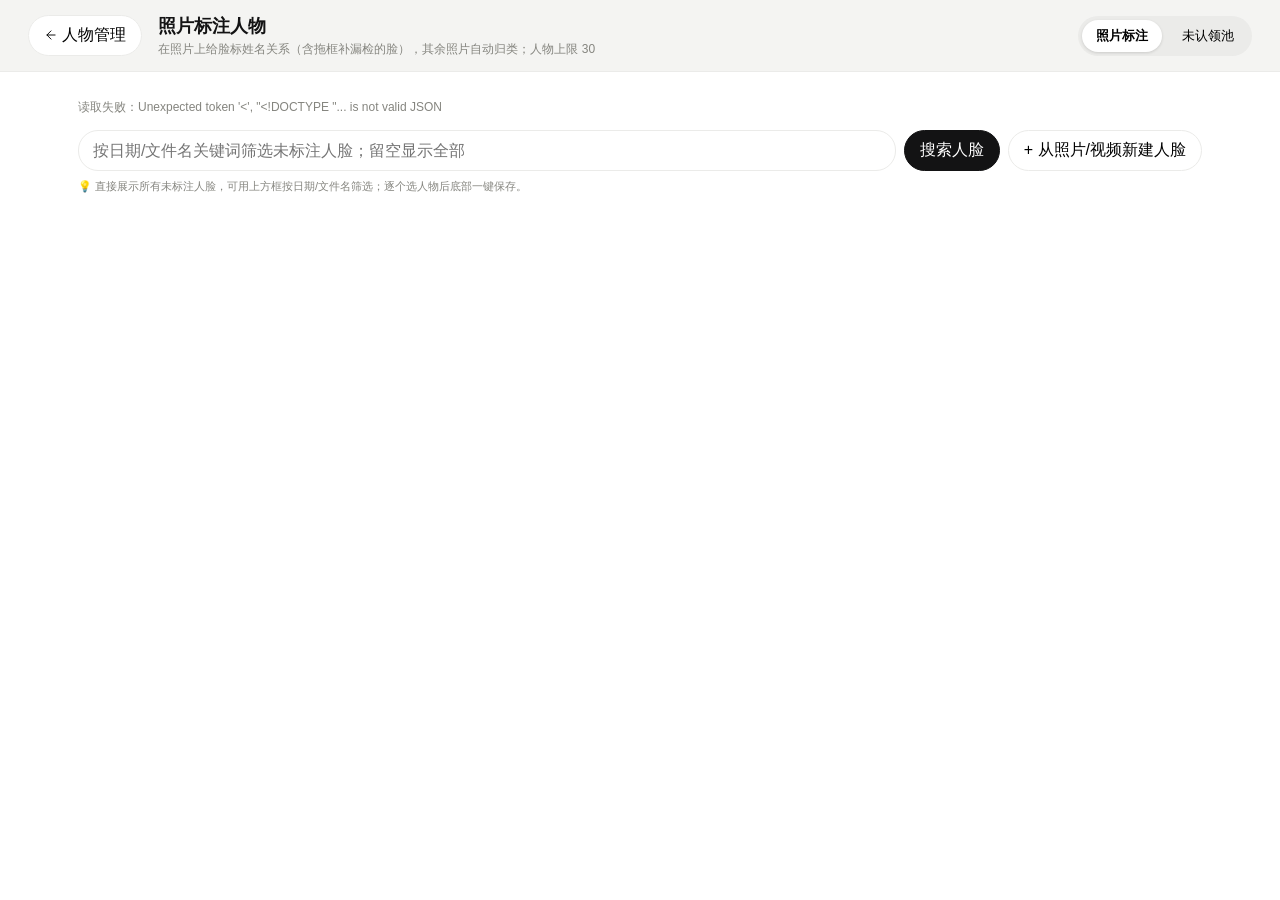
==== commit 33a4107d: "release v1.0.14: 全项目代码审查修复 28 项：安全（接口越权、隐私资产泄露、存储型 XSS、Host 校验、升级包验签）、功能（归属查询、相似分组主键冲突、worker 脚本未打包）" ====
--- a/static/faces.html
+++ b/static/faces.html
@@ -419,6 +419,10 @@
   };
 }
 function renderPoolBar(){
+  // 2026-09-29 修复：原实现直接 appendChild，不先摘旧的 → 切换「已确认人脸 / 候选池」
+  // 每来回一次就在页面底部叠一条悬浮条（三个调用点：toggleConfirmed / backToPool /
+  // 首次加载）。先移除同 id 旧节点，保证幂等。
+  const _old=document.getElementById('poolBar');if(_old)_old.remove();
   const bar=document.createElement('div');bar.className='pool-bar';bar.id='poolBar';
   if(confirmedMode){
     bar.innerHTML=`<div class="status">已确认人脸 · 勾选认领错的，移除后回到候选池重新判定</div>
